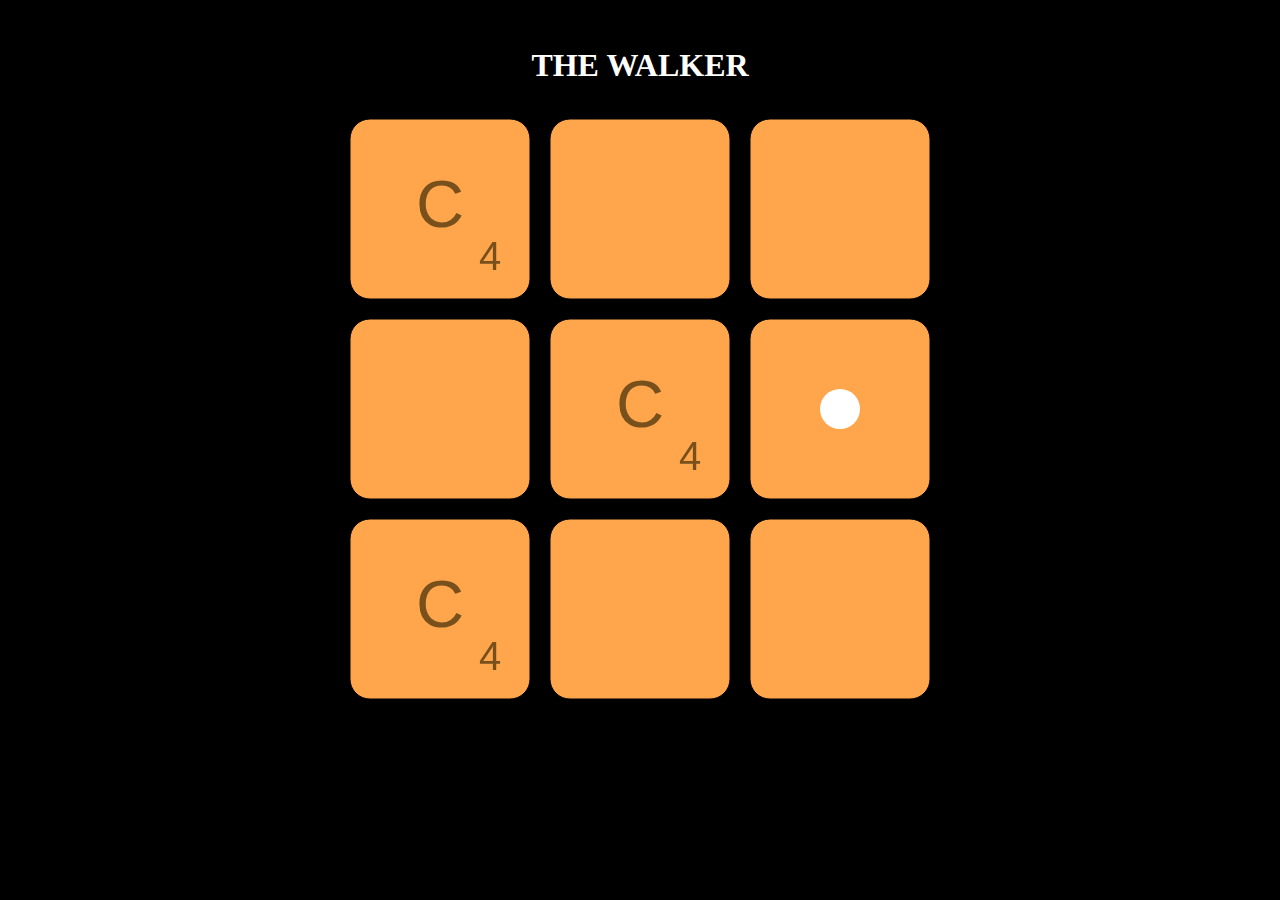
==== index.html @ cceb66db "first commit, finish game module but can't win yet" ====
<<!DOCTYPE html>
<html lang="en" dir="ltr">
  <head>
    <meta charset="utf-8">
    <title>The Walker</title>
    <link rel='stylesheet' href='style.css'>
    <script src='scripts/util.js'></script>
    <script src='scripts/player.js'></script>
    <script src='scripts/board.js'></script>
    <script src='scripts/musicbox.js'></script>
    <script src='scripts/canvas.js'></script>
  </head>
  <body>
    <h1>THE WALKER</h1>
    <canvas id='thecanvas' width='600px' height='600px'></canvas>
  </body>
</html>
---- style.css ----
body {
  background: black;
}

h1 {
  color: white;
  text-align: center;
}

canvas {
  outline: none;
  display: block;
  border: 3px solid black;
  text-align: center;
  margin: auto;
}
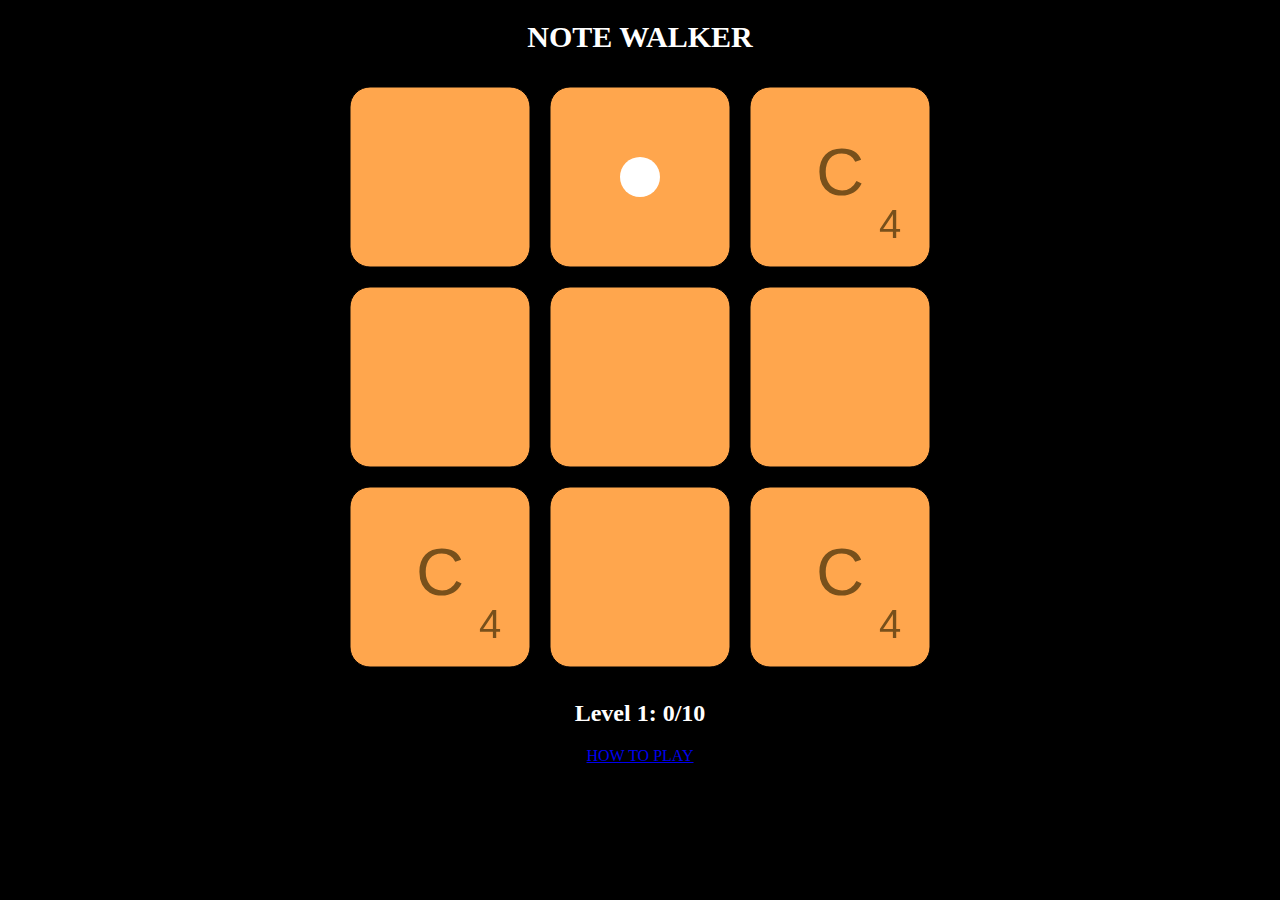
==== commit c2c1f0f5: "Add howtoplay.html" ====
--- a/index.html
+++ b/index.html
@@ -1,17 +1,20 @@
-<<!DOCTYPE html>
+<!DOCTYPE html>
 <html lang="en" dir="ltr">
   <head>
     <meta charset="utf-8">
-    <title>The Walker</title>
+    <title>Note Walker</title>
     <link rel='stylesheet' href='style.css'>
     <script src='scripts/util.js'></script>
+    <script src='scripts/levels.js'></script>
     <script src='scripts/player.js'></script>
     <script src='scripts/board.js'></script>
     <script src='scripts/musicbox.js'></script>
     <script src='scripts/canvas.js'></script>
   </head>
   <body>
-    <h1>THE WALKER</h1>
+    <h1>NOTE WALKER</h1>
     <canvas id='thecanvas' width='600px' height='600px'></canvas>
+    <h2 id='levelstage'>Level 1: 0/10</h2>
+    <a href="howtoplay.html" target="_blank">HOW TO PLAY</a>
   </body>
 </html>
--- a/style.css
+++ b/style.css
@@ -1,10 +1,16 @@
 body {
   background: black;
+  color: white;
+  text-align: center;
+  font-family: "Comic Sans MS";
 }
 
 h1 {
-  color: white;
-  text-align: center;
+  font-size: 30px;
+}
+
+p {
+  font-size: 20px;
 }
 
 canvas {
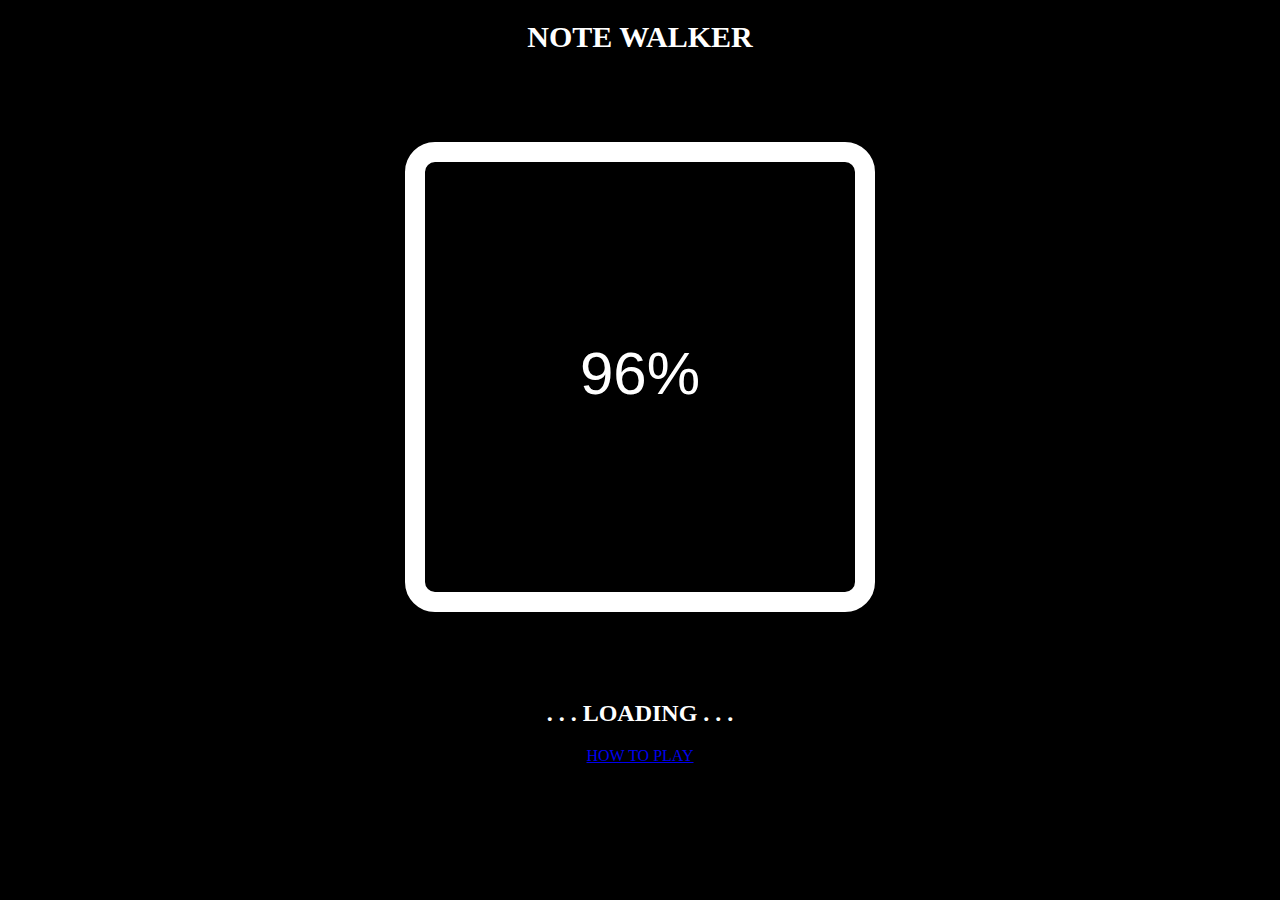
==== commit 4e1ac7b8: "Add loading state & Refactor code" ====
--- a/index.html
+++ b/index.html
@@ -9,12 +9,13 @@
     <script src='scripts/player.js'></script>
     <script src='scripts/board.js'></script>
     <script src='scripts/musicbox.js'></script>
+    <script src='scripts/game.js'></script>
     <script src='scripts/canvas.js'></script>
   </head>
   <body>
     <h1>NOTE WALKER</h1>
     <canvas id='thecanvas' width='600px' height='600px'></canvas>
-    <h2 id='levelstage'>Level 1: 0/10</h2>
+    <h2 id='levelstage'>. . . LOADING . . .</h2>
     <a href="howtoplay.html" target="_blank">HOW TO PLAY</a>
   </body>
 </html>
